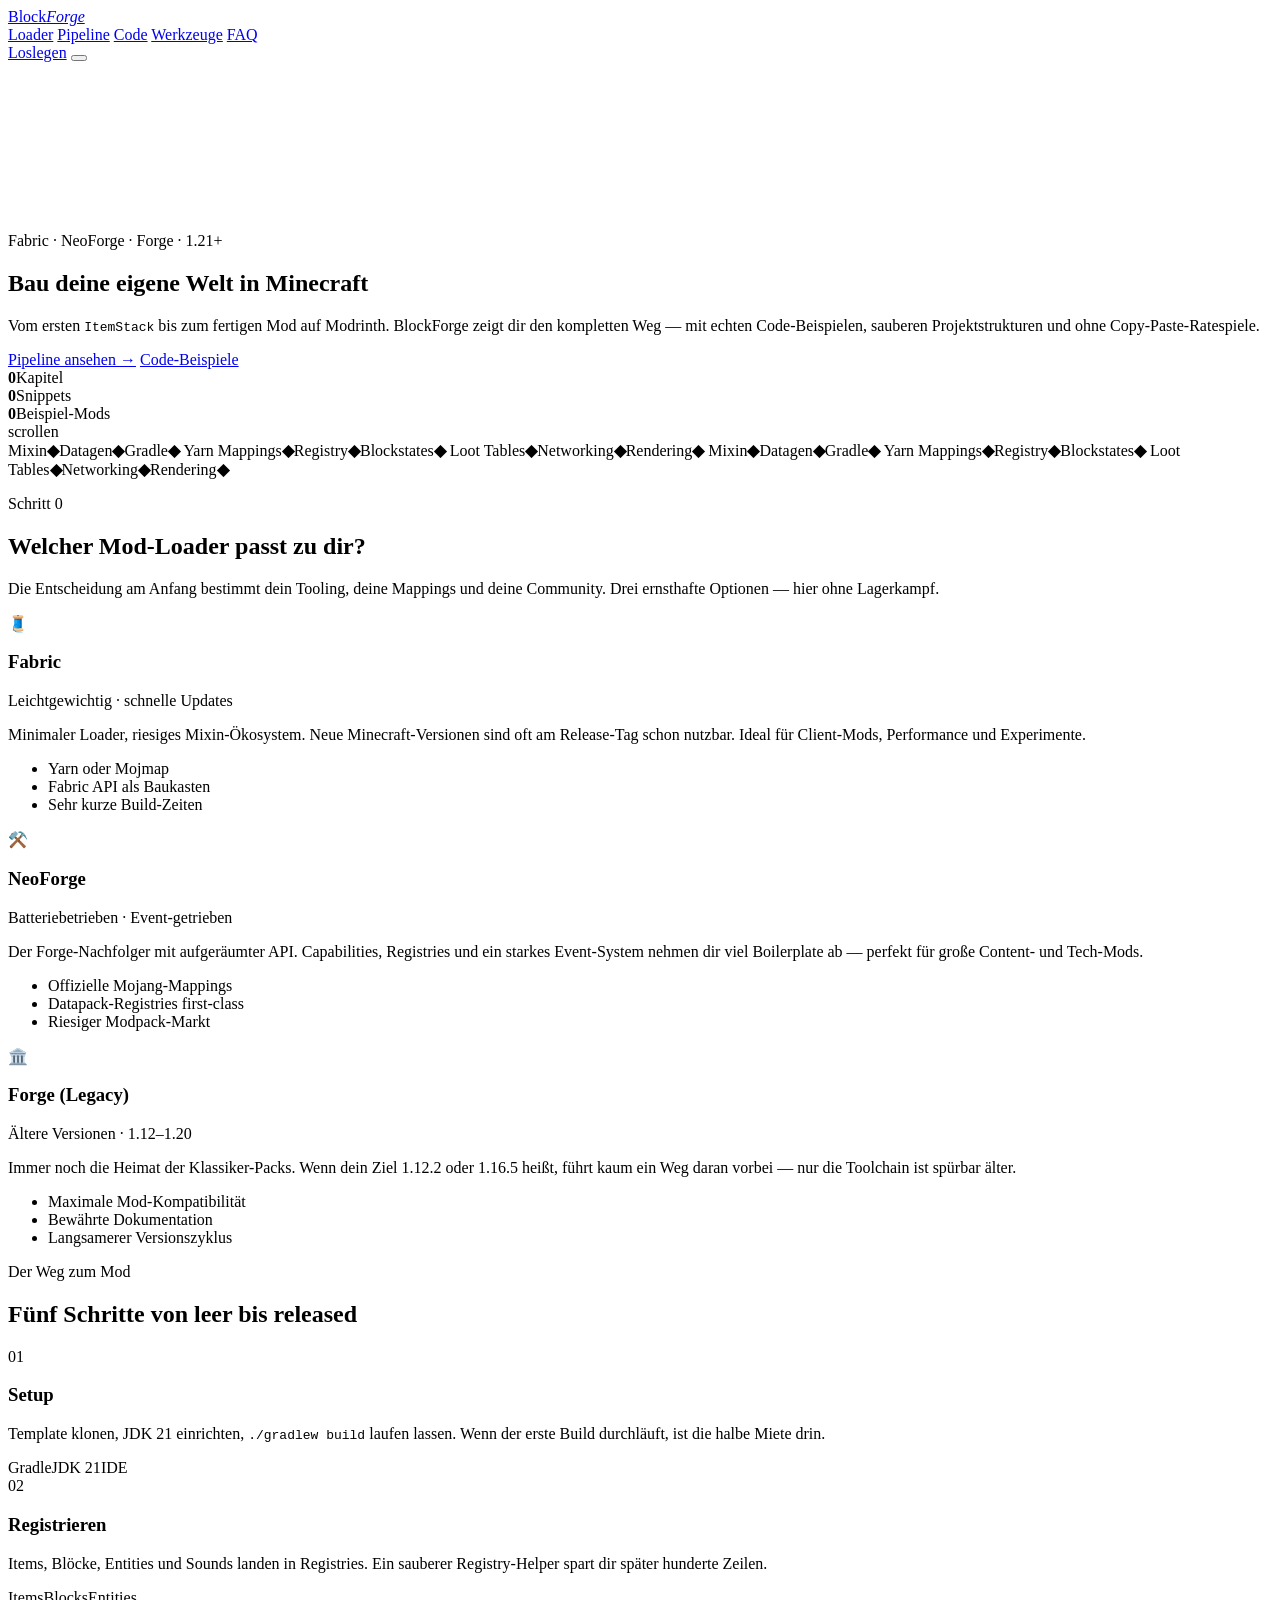
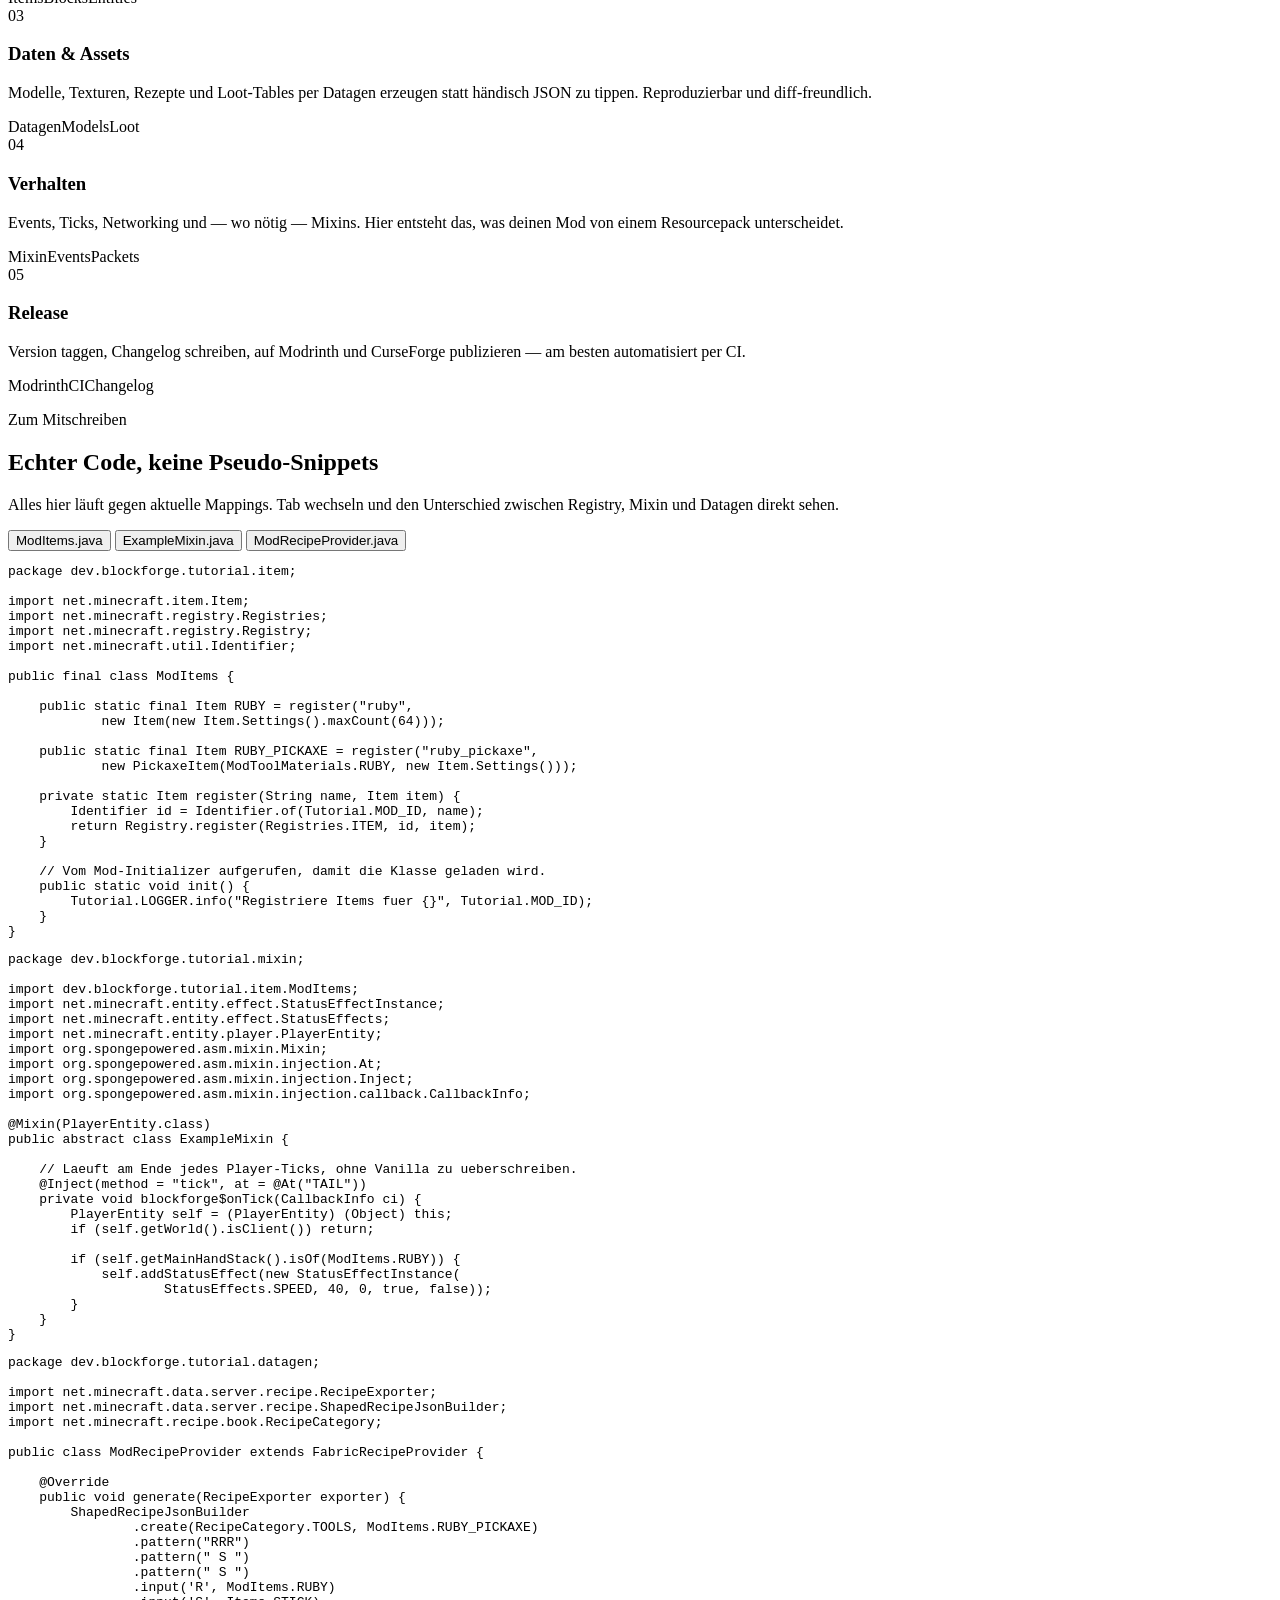
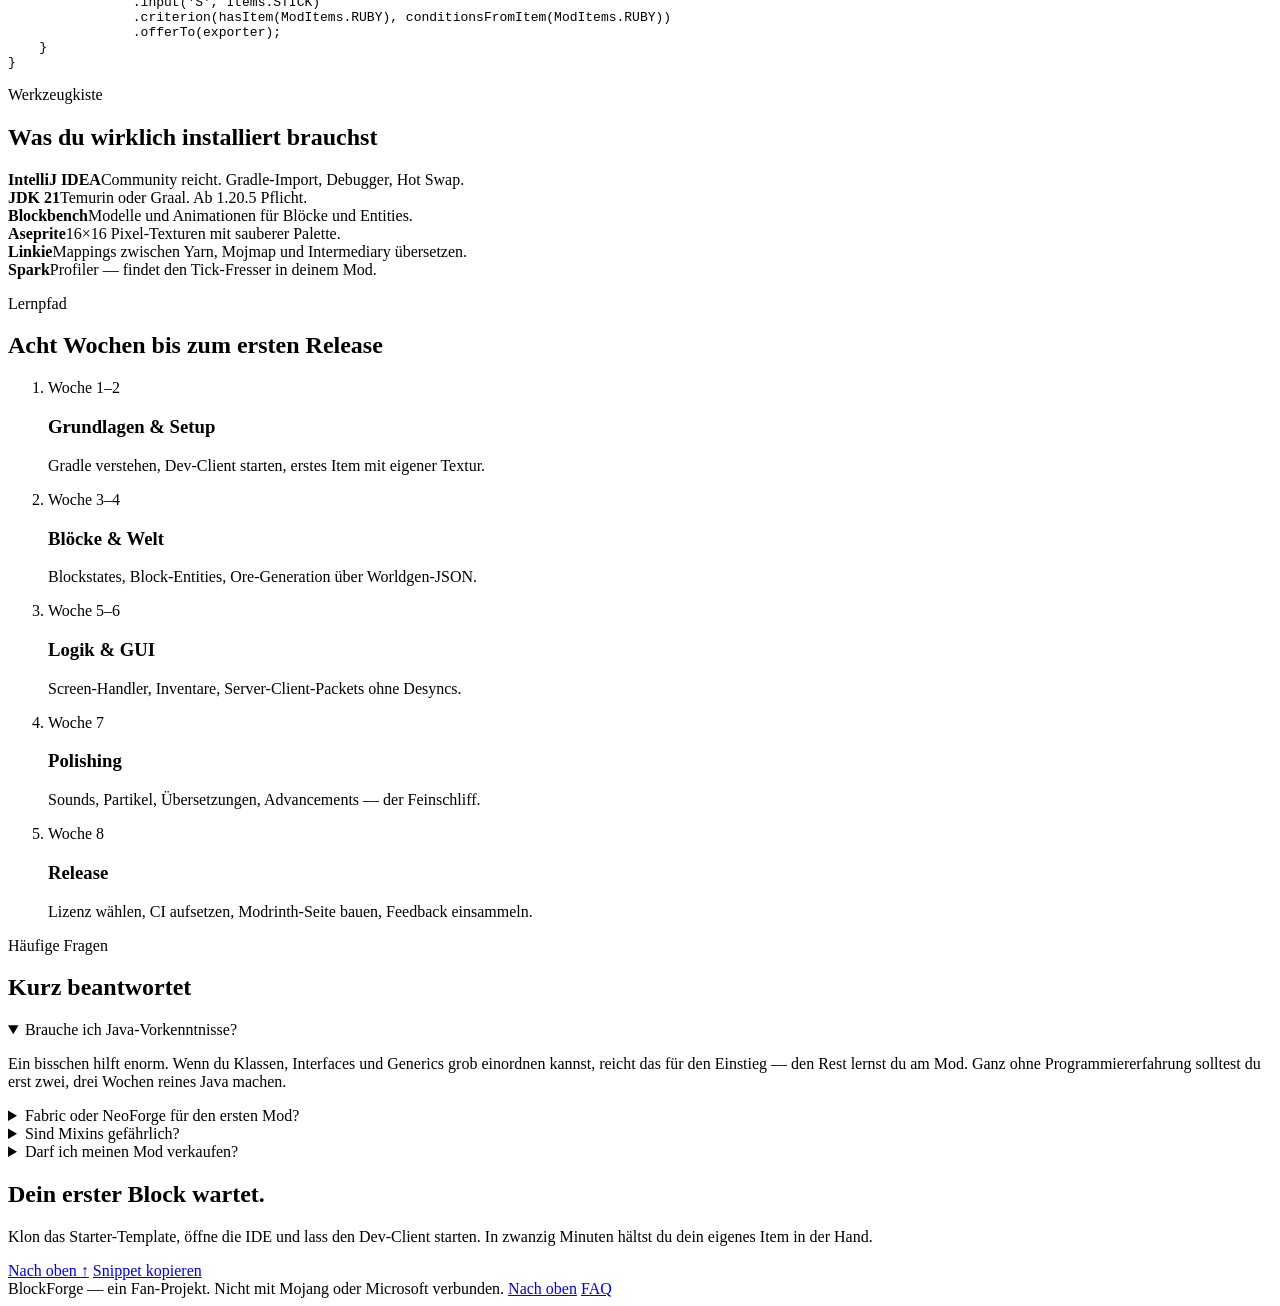
==== website/index.html @ 48c2ede4 "Add BlockForge: Minecraft modding site with scroll animations Neue statische Landingpage unter websi" ====
<!doctype html>
<html lang="de">
<head>
<meta charset="utf-8" />
<meta name="viewport" content="width=device-width, initial-scale=1" />
<title>BlockForge — Minecraft Modding</title>
<meta name="description" content="BlockForge — die smoothe Anlaufstelle für Minecraft Modding: Fabric, NeoForge, Mixins, Datagen und alles dazwischen." />
<link rel="icon" href="data:image/svg+xml,<svg xmlns='http://www.w3.org/2000/svg' viewBox='0 0 16 16'><rect width='16' height='16' fill='%236fce4f'/><rect y='9' width='16' height='7' fill='%238a5a3b'/></svg>" />
<link rel="stylesheet" href="style.css" />
</head>
<body>

<!-- Scroll-Fortschritt -->
<div class="progress" aria-hidden="true"><i id="progress-bar"></i></div>

<!-- Cursor-Spotlight -->
<div class="spotlight" id="spotlight" aria-hidden="true"></div>

<!-- Navigation -->
<header class="nav" id="nav">
  <a class="brand" href="#top">
    <span class="brand-cube" aria-hidden="true"><i></i><i></i><i></i></span>
    <span class="brand-name">Block<em>Forge</em></span>
  </a>
  <nav class="nav-links" aria-label="Hauptnavigation">
    <a href="#loader">Loader</a>
    <a href="#pipeline">Pipeline</a>
    <a href="#code">Code</a>
    <a href="#tools">Werkzeuge</a>
    <a href="#faq">FAQ</a>
  </nav>
  <a class="btn btn-sm" href="#start">Loslegen</a>
  <button class="nav-burger" id="burger" aria-label="Menü umschalten" aria-expanded="false">
    <span></span><span></span>
  </button>
</header>

<main id="top">

  <!-- ══════════ HERO ══════════ -->
  <section class="hero" id="hero">
    <canvas id="hero-canvas" aria-hidden="true"></canvas>
    <div class="hero-grid" aria-hidden="true"></div>

    <div class="hero-inner">
      <p class="eyebrow reveal" data-reveal>
        <span class="dot"></span> Fabric · NeoForge · Forge · 1.21+
      </p>

      <h1 class="hero-title" data-split>Bau deine eigene Welt in Minecraft</h1>

      <p class="hero-sub reveal" data-reveal data-delay="120">
        Vom ersten <code>ItemStack</code> bis zum fertigen Mod auf Modrinth.
        BlockForge zeigt dir den kompletten Weg — mit echten Code-Beispielen,
        sauberen Projektstrukturen und ohne Copy-Paste-Ratespiele.
      </p>

      <div class="hero-cta reveal" data-reveal data-delay="240">
        <a class="btn" href="#pipeline">Pipeline ansehen <span class="arr">→</span></a>
        <a class="btn btn-ghost" href="#code">Code-Beispiele</a>
      </div>

      <div class="hero-meta reveal" data-reveal data-delay="360">
        <div><b data-count="42">0</b><span>Kapitel</span></div>
        <div><b data-count="180">0</b><span>Snippets</span></div>
        <div><b data-count="9">0</b><span>Beispiel-Mods</span></div>
      </div>
    </div>

    <div class="scroll-hint" aria-hidden="true">
      <span>scrollen</span>
      <i></i>
    </div>
  </section>

  <!-- ══════════ MARQUEE ══════════ -->
  <div class="marquee" aria-hidden="true">
    <div class="marquee-track">
      <span>Mixin</span><b>◆</b><span>Datagen</span><b>◆</b><span>Gradle</span><b>◆</b>
      <span>Yarn Mappings</span><b>◆</b><span>Registry</span><b>◆</b><span>Blockstates</span><b>◆</b>
      <span>Loot Tables</span><b>◆</b><span>Networking</span><b>◆</b><span>Rendering</span><b>◆</b>
      <span>Mixin</span><b>◆</b><span>Datagen</span><b>◆</b><span>Gradle</span><b>◆</b>
      <span>Yarn Mappings</span><b>◆</b><span>Registry</span><b>◆</b><span>Blockstates</span><b>◆</b>
      <span>Loot Tables</span><b>◆</b><span>Networking</span><b>◆</b><span>Rendering</span><b>◆</b>
    </div>
  </div>

  <!-- ══════════ LOADER ══════════ -->
  <section class="section" id="loader">
    <div class="wrap">
      <header class="sec-head">
        <p class="eyebrow reveal" data-reveal><span class="dot"></span> Schritt 0</p>
        <h2 class="reveal" data-reveal data-delay="80">Welcher Mod-Loader passt zu dir?</h2>
        <p class="lede reveal" data-reveal data-delay="160">
          Die Entscheidung am Anfang bestimmt dein Tooling, deine Mappings und deine
          Community. Drei ernsthafte Optionen — hier ohne Lagerkampf.
        </p>
      </header>

      <div class="cards">
        <article class="card tilt reveal" data-reveal data-delay="0" data-accent="green">
          <div class="card-glow" aria-hidden="true"></div>
          <div class="card-icon" aria-hidden="true">🧵</div>
          <h3>Fabric</h3>
          <p class="card-tag">Leichtgewichtig · schnelle Updates</p>
          <p>
            Minimaler Loader, riesiges Mixin-Ökosystem. Neue Minecraft-Versionen sind
            oft am Release-Tag schon nutzbar. Ideal für Client-Mods, Performance und
            Experimente.
          </p>
          <ul class="ticks">
            <li>Yarn oder Mojmap</li>
            <li>Fabric API als Baukasten</li>
            <li>Sehr kurze Build-Zeiten</li>
          </ul>
        </article>

        <article class="card tilt reveal" data-reveal data-delay="120" data-accent="orange">
          <div class="card-glow" aria-hidden="true"></div>
          <div class="card-icon" aria-hidden="true">⚒️</div>
          <h3>NeoForge</h3>
          <p class="card-tag">Batteriebetrieben · Event-getrieben</p>
          <p>
            Der Forge-Nachfolger mit aufgeräumter API. Capabilities, Registries und ein
            starkes Event-System nehmen dir viel Boilerplate ab — perfekt für große
            Content- und Tech-Mods.
          </p>
          <ul class="ticks">
            <li>Offizielle Mojang-Mappings</li>
            <li>Datapack-Registries first-class</li>
            <li>Riesiger Modpack-Markt</li>
          </ul>
        </article>

        <article class="card tilt reveal" data-reveal data-delay="240" data-accent="cyan">
          <div class="card-glow" aria-hidden="true"></div>
          <div class="card-icon" aria-hidden="true">🏛️</div>
          <h3>Forge (Legacy)</h3>
          <p class="card-tag">Ältere Versionen · 1.12–1.20</p>
          <p>
            Immer noch die Heimat der Klassiker-Packs. Wenn dein Ziel 1.12.2 oder
            1.16.5 heißt, führt kaum ein Weg daran vorbei — nur die Toolchain ist
            spürbar älter.
          </p>
          <ul class="ticks">
            <li>Maximale Mod-Kompatibilität</li>
            <li>Bewährte Dokumentation</li>
            <li>Langsamerer Versionszyklus</li>
          </ul>
        </article>
      </div>
    </div>
  </section>

  <!-- ══════════ PINNED PIPELINE ══════════ -->
  <section class="pin" id="pipeline">
    <div class="pin-sticky">
      <div class="pin-head wrap">
        <p class="eyebrow"><span class="dot"></span> Der Weg zum Mod</p>
        <h2>Fünf Schritte von leer bis released</h2>
        <div class="pin-rail" aria-hidden="true"><i id="pin-rail-fill"></i></div>
      </div>

      <div class="pin-track" id="pin-track">
        <article class="step">
          <span class="step-no">01</span>
          <h3>Setup</h3>
          <p>
            Template klonen, JDK 21 einrichten, <code>./gradlew build</code> laufen lassen.
            Wenn der erste Build durchläuft, ist die halbe Miete drin.
          </p>
          <div class="step-chips"><span>Gradle</span><span>JDK 21</span><span>IDE</span></div>
        </article>
        <article class="step">
          <span class="step-no">02</span>
          <h3>Registrieren</h3>
          <p>
            Items, Blöcke, Entities und Sounds landen in Registries. Ein sauberer
            Registry-Helper spart dir später hunderte Zeilen.
          </p>
          <div class="step-chips"><span>Items</span><span>Blocks</span><span>Entities</span></div>
        </article>
        <article class="step">
          <span class="step-no">03</span>
          <h3>Daten &amp; Assets</h3>
          <p>
            Modelle, Texturen, Rezepte und Loot-Tables per Datagen erzeugen statt
            händisch JSON zu tippen. Reproduzierbar und diff-freundlich.
          </p>
          <div class="step-chips"><span>Datagen</span><span>Models</span><span>Loot</span></div>
        </article>
        <article class="step">
          <span class="step-no">04</span>
          <h3>Verhalten</h3>
          <p>
            Events, Ticks, Networking und — wo nötig — Mixins. Hier entsteht das,
            was deinen Mod von einem Resourcepack unterscheidet.
          </p>
          <div class="step-chips"><span>Mixin</span><span>Events</span><span>Packets</span></div>
        </article>
        <article class="step">
          <span class="step-no">05</span>
          <h3>Release</h3>
          <p>
            Version taggen, Changelog schreiben, auf Modrinth und CurseForge
            publizieren — am besten automatisiert per CI.
          </p>
          <div class="step-chips"><span>Modrinth</span><span>CI</span><span>Changelog</span></div>
        </article>
      </div>
    </div>
  </section>

  <!-- ══════════ CODE ══════════ -->
  <section class="section" id="code">
    <div class="wrap">
      <header class="sec-head">
        <p class="eyebrow reveal" data-reveal><span class="dot"></span> Zum Mitschreiben</p>
        <h2 class="reveal" data-reveal data-delay="80">Echter Code, keine Pseudo-Snippets</h2>
        <p class="lede reveal" data-reveal data-delay="160">
          Alles hier läuft gegen aktuelle Mappings. Tab wechseln und den Unterschied
          zwischen Registry, Mixin und Datagen direkt sehen.
        </p>
      </header>

      <div class="editor reveal" data-reveal data-delay="220">
        <div class="editor-bar">
          <span class="dots" aria-hidden="true"><i></i><i></i><i></i></span>
          <div class="tabs" role="tablist">
            <button role="tab" class="tab is-active" data-tab="reg">ModItems.java</button>
            <button role="tab" class="tab" data-tab="mix">ExampleMixin.java</button>
            <button role="tab" class="tab" data-tab="gen">ModRecipeProvider.java</button>
          </div>
        </div>

        <div class="editor-body">
          <pre class="pane is-active" data-pane="reg"><code>package dev.blockforge.tutorial.item;

import net.minecraft.item.Item;
import net.minecraft.registry.Registries;
import net.minecraft.registry.Registry;
import net.minecraft.util.Identifier;

public final class ModItems {

    public static final Item RUBY = register("ruby",
            new Item(new Item.Settings().maxCount(64)));

    public static final Item RUBY_PICKAXE = register("ruby_pickaxe",
            new PickaxeItem(ModToolMaterials.RUBY, new Item.Settings()));

    private static Item register(String name, Item item) {
        Identifier id = Identifier.of(Tutorial.MOD_ID, name);
        return Registry.register(Registries.ITEM, id, item);
    }

    // Vom Mod-Initializer aufgerufen, damit die Klasse geladen wird.
    public static void init() {
        Tutorial.LOGGER.info("Registriere Items fuer {}", Tutorial.MOD_ID);
    }
}</code></pre>

          <pre class="pane" data-pane="mix"><code>package dev.blockforge.tutorial.mixin;

import dev.blockforge.tutorial.item.ModItems;
import net.minecraft.entity.effect.StatusEffectInstance;
import net.minecraft.entity.effect.StatusEffects;
import net.minecraft.entity.player.PlayerEntity;
import org.spongepowered.asm.mixin.Mixin;
import org.spongepowered.asm.mixin.injection.At;
import org.spongepowered.asm.mixin.injection.Inject;
import org.spongepowered.asm.mixin.injection.callback.CallbackInfo;

@Mixin(PlayerEntity.class)
public abstract class ExampleMixin {

    // Laeuft am Ende jedes Player-Ticks, ohne Vanilla zu ueberschreiben.
    @Inject(method = "tick", at = @At("TAIL"))
    private void blockforge$onTick(CallbackInfo ci) {
        PlayerEntity self = (PlayerEntity) (Object) this;
        if (self.getWorld().isClient()) return;

        if (self.getMainHandStack().isOf(ModItems.RUBY)) {
            self.addStatusEffect(new StatusEffectInstance(
                    StatusEffects.SPEED, 40, 0, true, false));
        }
    }
}</code></pre>

          <pre class="pane" data-pane="gen"><code>package dev.blockforge.tutorial.datagen;

import net.minecraft.data.server.recipe.RecipeExporter;
import net.minecraft.data.server.recipe.ShapedRecipeJsonBuilder;
import net.minecraft.recipe.book.RecipeCategory;

public class ModRecipeProvider extends FabricRecipeProvider {

    @Override
    public void generate(RecipeExporter exporter) {
        ShapedRecipeJsonBuilder
                .create(RecipeCategory.TOOLS, ModItems.RUBY_PICKAXE)
                .pattern("RRR")
                .pattern(" S ")
                .pattern(" S ")
                .input('R', ModItems.RUBY)
                .input('S', Items.STICK)
                .criterion(hasItem(ModItems.RUBY), conditionsFromItem(ModItems.RUBY))
                .offerTo(exporter);
    }
}</code></pre>
        </div>
      </div>
    </div>
  </section>

  <!-- ══════════ TOOLS ══════════ -->
  <section class="section section-alt" id="tools">
    <div class="wrap">
      <header class="sec-head">
        <p class="eyebrow reveal" data-reveal><span class="dot"></span> Werkzeugkiste</p>
        <h2 class="reveal" data-reveal data-delay="80">Was du wirklich installiert brauchst</h2>
      </header>

      <div class="tools">
        <div class="tool reveal" data-reveal data-delay="0"><b>IntelliJ IDEA</b><span>Community reicht. Gradle-Import, Debugger, Hot Swap.</span></div>
        <div class="tool reveal" data-reveal data-delay="70"><b>JDK 21</b><span>Temurin oder Graal. Ab 1.20.5 Pflicht.</span></div>
        <div class="tool reveal" data-reveal data-delay="140"><b>Blockbench</b><span>Modelle und Animationen für Blöcke und Entities.</span></div>
        <div class="tool reveal" data-reveal data-delay="210"><b>Aseprite</b><span>16×16 Pixel-Texturen mit sauberer Palette.</span></div>
        <div class="tool reveal" data-reveal data-delay="280"><b>Linkie</b><span>Mappings zwischen Yarn, Mojmap und Intermediary übersetzen.</span></div>
        <div class="tool reveal" data-reveal data-delay="350"><b>Spark</b><span>Profiler — findet den Tick-Fresser in deinem Mod.</span></div>
      </div>
    </div>
  </section>

  <!-- ══════════ ROADMAP ══════════ -->
  <section class="section" id="roadmap">
    <div class="wrap">
      <header class="sec-head">
        <p class="eyebrow reveal" data-reveal><span class="dot"></span> Lernpfad</p>
        <h2 class="reveal" data-reveal data-delay="80">Acht Wochen bis zum ersten Release</h2>
      </header>

      <ol class="timeline" id="timeline">
        <li class="tl-item reveal" data-reveal>
          <span class="tl-week">Woche 1–2</span>
          <h3>Grundlagen &amp; Setup</h3>
          <p>Gradle verstehen, Dev-Client starten, erstes Item mit eigener Textur.</p>
        </li>
        <li class="tl-item reveal" data-reveal>
          <span class="tl-week">Woche 3–4</span>
          <h3>Blöcke &amp; Welt</h3>
          <p>Blockstates, Block-Entities, Ore-Generation über Worldgen-JSON.</p>
        </li>
        <li class="tl-item reveal" data-reveal>
          <span class="tl-week">Woche 5–6</span>
          <h3>Logik &amp; GUI</h3>
          <p>Screen-Handler, Inventare, Server-Client-Packets ohne Desyncs.</p>
        </li>
        <li class="tl-item reveal" data-reveal>
          <span class="tl-week">Woche 7</span>
          <h3>Polishing</h3>
          <p>Sounds, Partikel, Übersetzungen, Advancements — der Feinschliff.</p>
        </li>
        <li class="tl-item reveal" data-reveal>
          <span class="tl-week">Woche 8</span>
          <h3>Release</h3>
          <p>Lizenz wählen, CI aufsetzen, Modrinth-Seite bauen, Feedback einsammeln.</p>
        </li>
      </ol>
    </div>
  </section>

  <!-- ══════════ FAQ ══════════ -->
  <section class="section section-alt" id="faq">
    <div class="wrap wrap-narrow">
      <header class="sec-head">
        <p class="eyebrow reveal" data-reveal><span class="dot"></span> Häufige Fragen</p>
        <h2 class="reveal" data-reveal data-delay="80">Kurz beantwortet</h2>
      </header>

      <div class="faq">
        <details class="reveal" data-reveal open>
          <summary>Brauche ich Java-Vorkenntnisse?</summary>
          <div class="faq-body"><p>
            Ein bisschen hilft enorm. Wenn du Klassen, Interfaces und Generics grob
            einordnen kannst, reicht das für den Einstieg — den Rest lernst du am Mod.
            Ganz ohne Programmiererfahrung solltest du erst zwei, drei Wochen reines
            Java machen.
          </p></div>
        </details>
        <details class="reveal" data-reveal>
          <summary>Fabric oder NeoForge für den ersten Mod?</summary>
          <div class="faq-body"><p>
            Fabric. Der Einstieg ist kleiner, die Build-Zeiten sind kürzer und du
            siehst schneller Ergebnisse. Die Konzepte — Registries, Events, Datagen —
            übertragen sich später fast eins zu eins.
          </p></div>
        </details>
        <details class="reveal" data-reveal>
          <summary>Sind Mixins gefährlich?</summary>
          <div class="faq-body"><p>
            Sie sind mächtig und deshalb leicht zu missbrauchen. Faustregel: Erst die
            offizielle API, dann Events, und nur wenn es wirklich keinen Hook gibt, ein
            Mixin — möglichst mit <code>@Inject</code> statt <code>@Overwrite</code>,
            damit andere Mods weiter funktionieren.
          </p></div>
        </details>
        <details class="reveal" data-reveal>
          <summary>Darf ich meinen Mod verkaufen?</summary>
          <div class="faq-body"><p>
            Nein. Mojangs EULA verbietet den Verkauf von Mods. Spenden, Ko-fi oder
            Werbeeinnahmen über Modrinth sind dagegen üblich und erlaubt.
          </p></div>
        </details>
      </div>
    </div>
  </section>

  <!-- ══════════ CTA ══════════ -->
  <section class="cta" id="start">
    <div class="cta-blocks" aria-hidden="true"></div>
    <div class="wrap wrap-narrow">
      <h2 class="reveal" data-reveal>Dein erster Block wartet.</h2>
      <p class="reveal" data-reveal data-delay="100">
        Klon das Starter-Template, öffne die IDE und lass den Dev-Client starten.
        In zwanzig Minuten hältst du dein eigenes Item in der Hand.
      </p>
      <div class="hero-cta reveal" data-reveal data-delay="200">
        <a class="btn" href="#hero">Nach oben <span class="arr">↑</span></a>
        <a class="btn btn-ghost" href="#code">Snippet kopieren</a>
      </div>
    </div>
  </section>

</main>

<footer class="footer">
  <div class="wrap footer-in">
    <span>BlockForge — ein Fan-Projekt. Nicht mit Mojang oder Microsoft verbunden.</span>
    <span class="footer-links">
      <a href="#top">Nach oben</a>
      <a href="#faq">FAQ</a>
    </span>
  </div>
</footer>

<script src="script.js"></script>
</body>
</html>
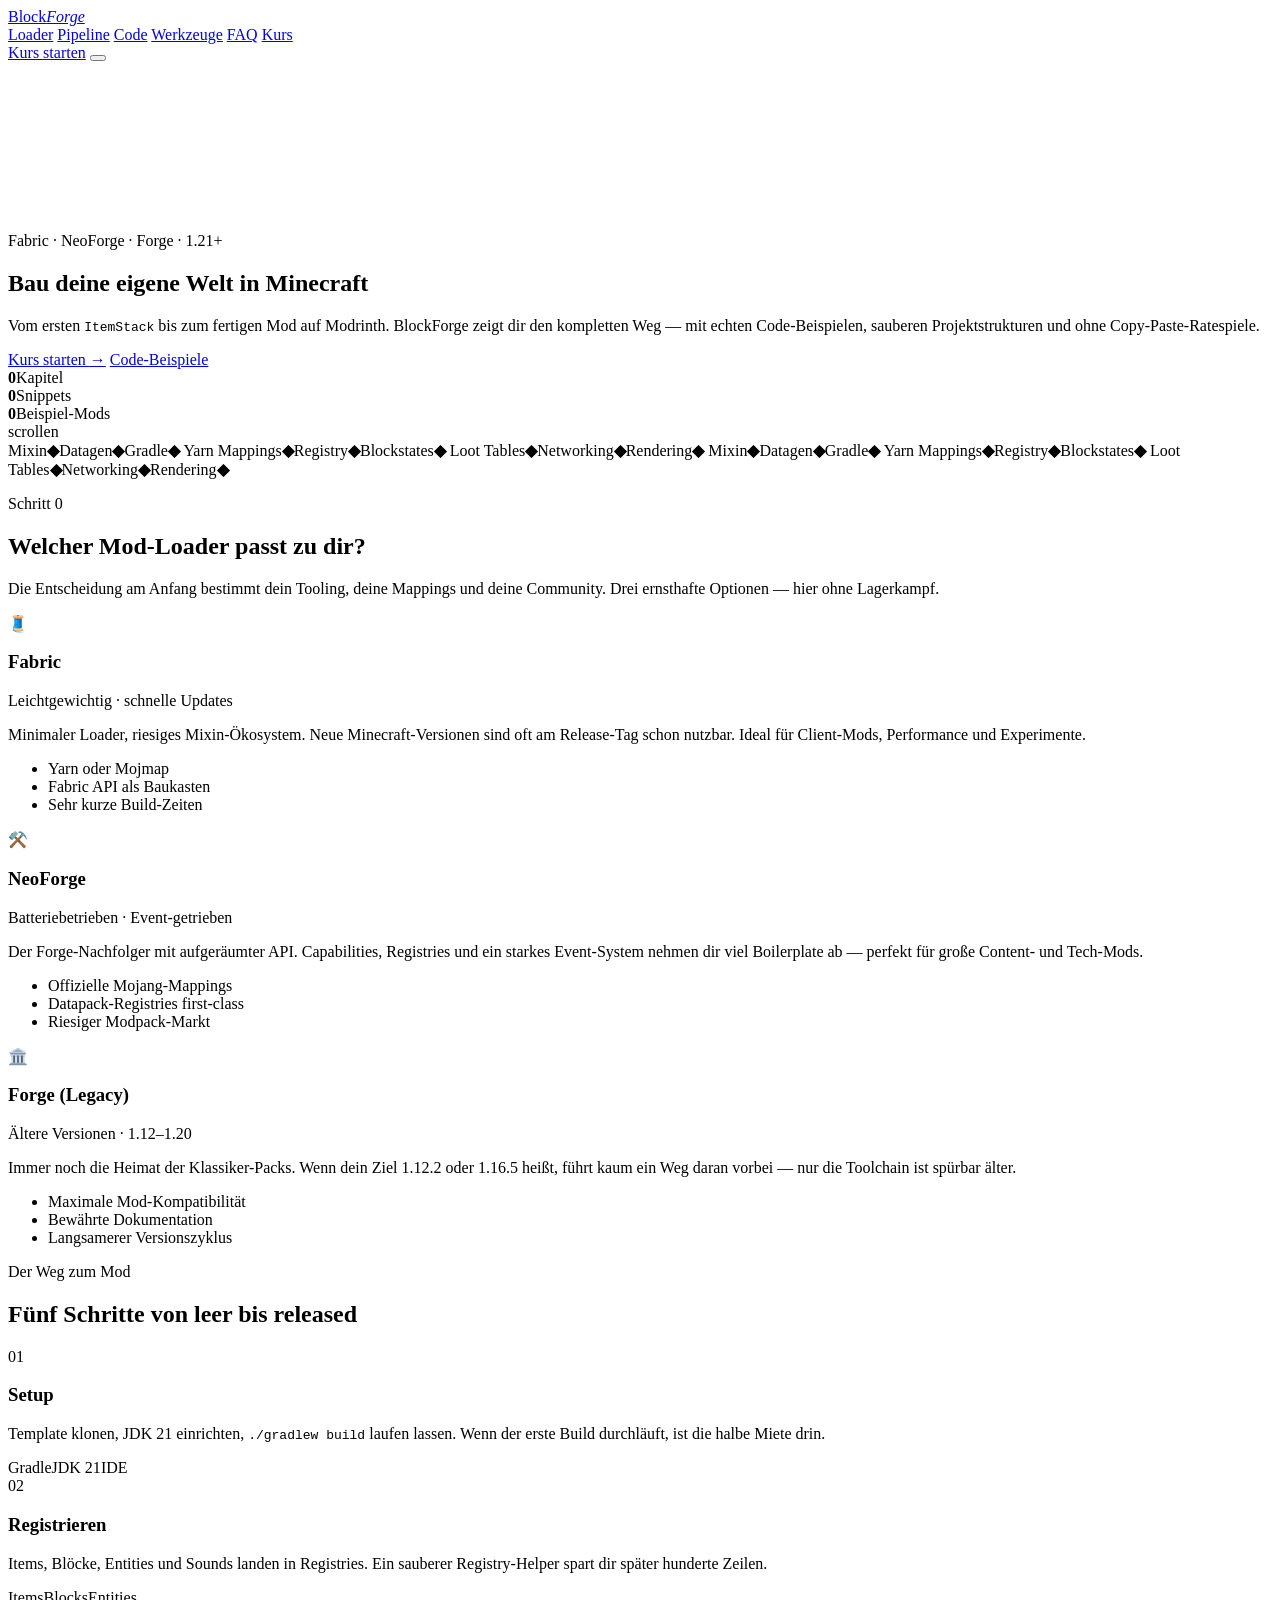
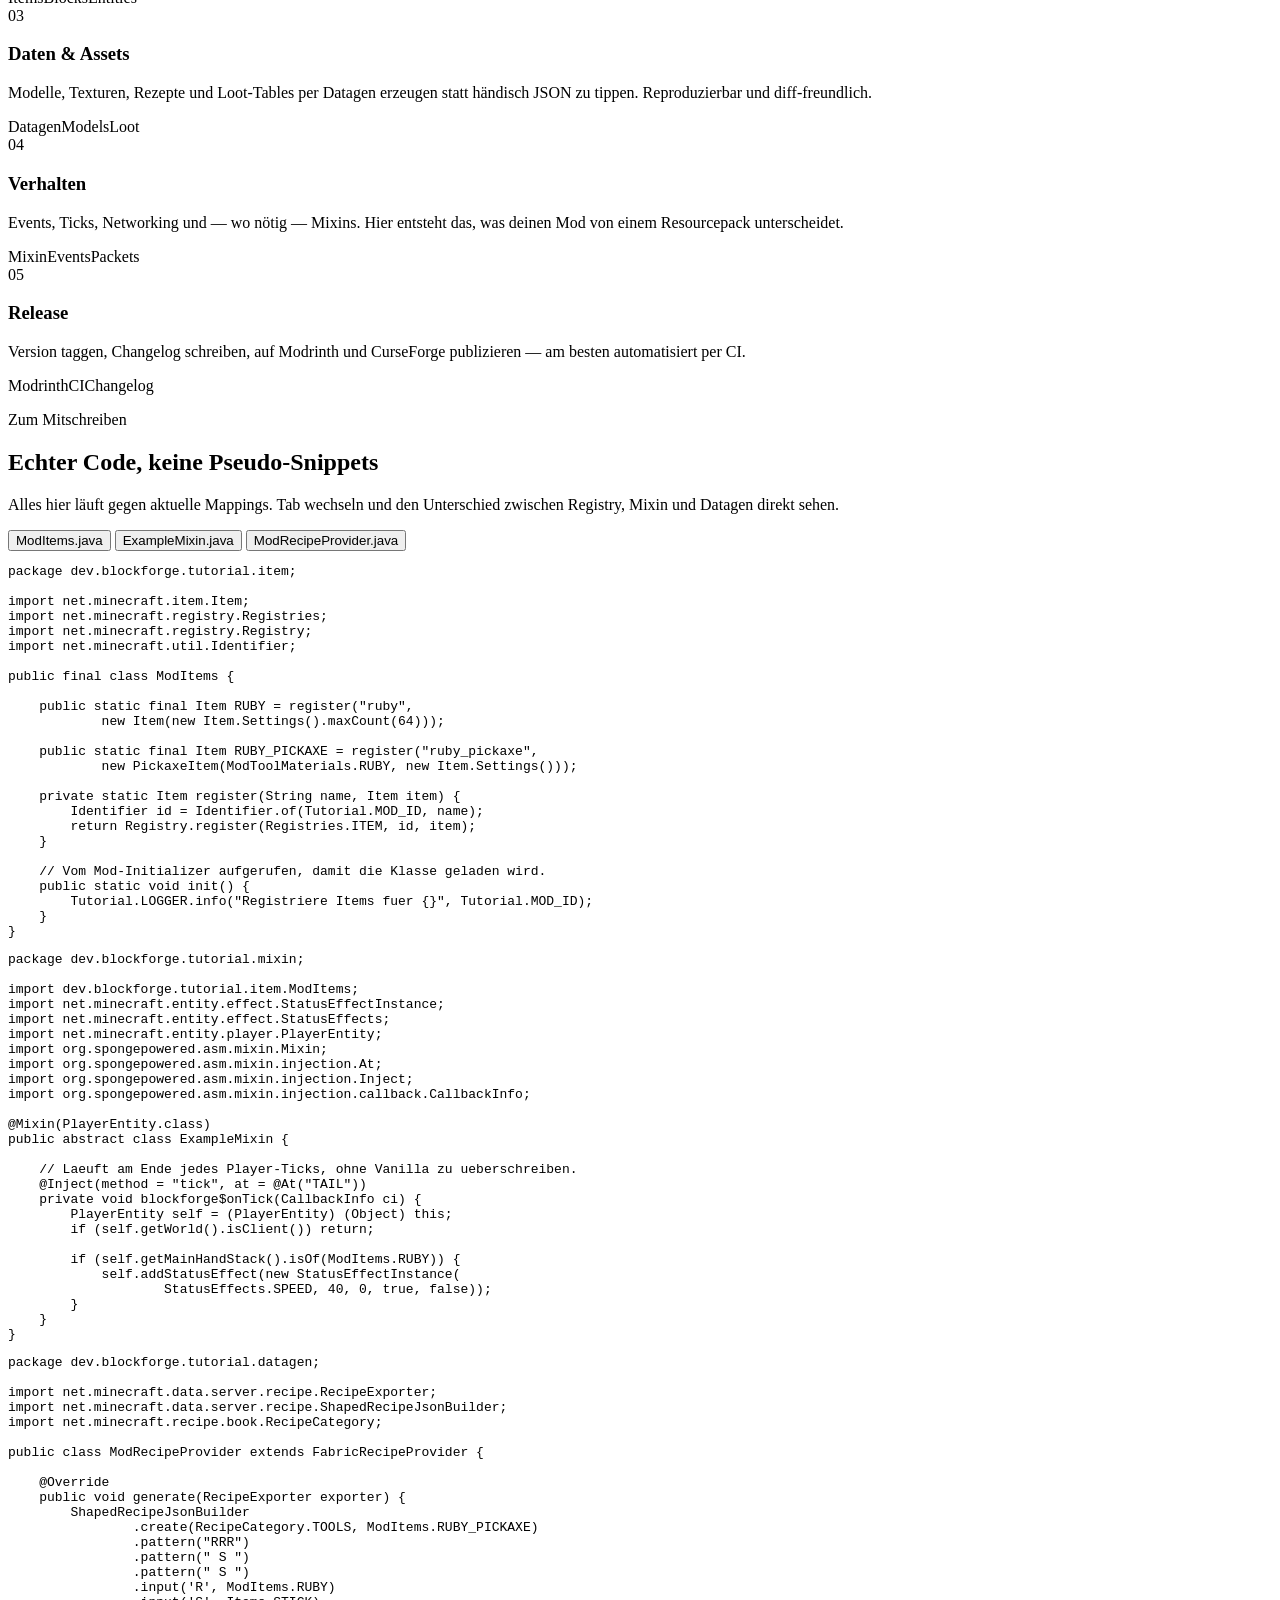
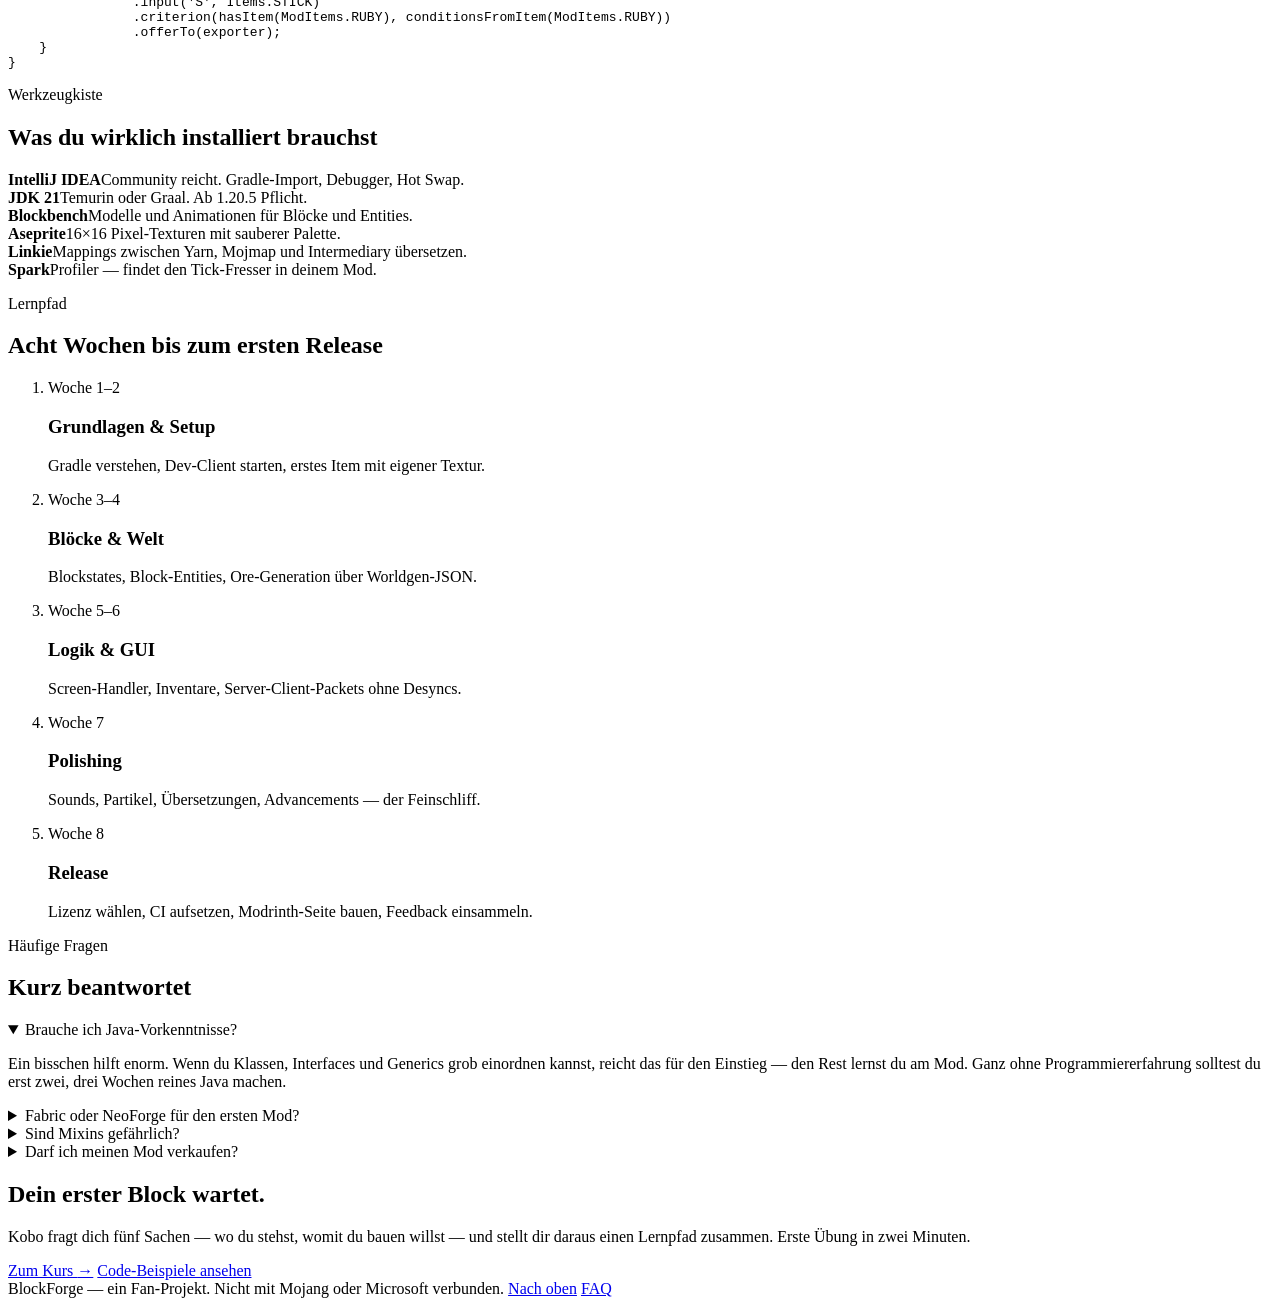
==== commit dec0ff36: "Add interactive course with onboarding, setup help and exercises Neue Seite website/kurs.html samt k" ====
--- a/website/index.html
+++ b/website/index.html
@@ -28,8 +28,9 @@
     <a href="#code">Code</a>
     <a href="#tools">Werkzeuge</a>
     <a href="#faq">FAQ</a>
+    <a href="kurs.html">Kurs</a>
   </nav>
-  <a class="btn btn-sm" href="#start">Loslegen</a>
+  <a class="btn btn-sm" href="kurs.html">Kurs starten</a>
   <button class="nav-burger" id="burger" aria-label="Menü umschalten" aria-expanded="false">
     <span></span><span></span>
   </button>
@@ -56,7 +57,7 @@
       </p>
 
       <div class="hero-cta reveal" data-reveal data-delay="240">
-        <a class="btn" href="#pipeline">Pipeline ansehen <span class="arr">→</span></a>
+        <a class="btn" href="kurs.html">Kurs starten <span class="arr">→</span></a>
         <a class="btn btn-ghost" href="#code">Code-Beispiele</a>
       </div>
 
@@ -422,12 +423,12 @@
     <div class="wrap wrap-narrow">
       <h2 class="reveal" data-reveal>Dein erster Block wartet.</h2>
       <p class="reveal" data-reveal data-delay="100">
-        Klon das Starter-Template, öffne die IDE und lass den Dev-Client starten.
-        In zwanzig Minuten hältst du dein eigenes Item in der Hand.
+        Kobo fragt dich fünf Sachen — wo du stehst, womit du bauen willst — und
+        stellt dir daraus einen Lernpfad zusammen. Erste Übung in zwei Minuten.
       </p>
       <div class="hero-cta reveal" data-reveal data-delay="200">
-        <a class="btn" href="#hero">Nach oben <span class="arr">↑</span></a>
-        <a class="btn btn-ghost" href="#code">Snippet kopieren</a>
+        <a class="btn" href="kurs.html">Zum Kurs <span class="arr">→</span></a>
+        <a class="btn btn-ghost" href="#code">Code-Beispiele ansehen</a>
       </div>
     </div>
   </section>
